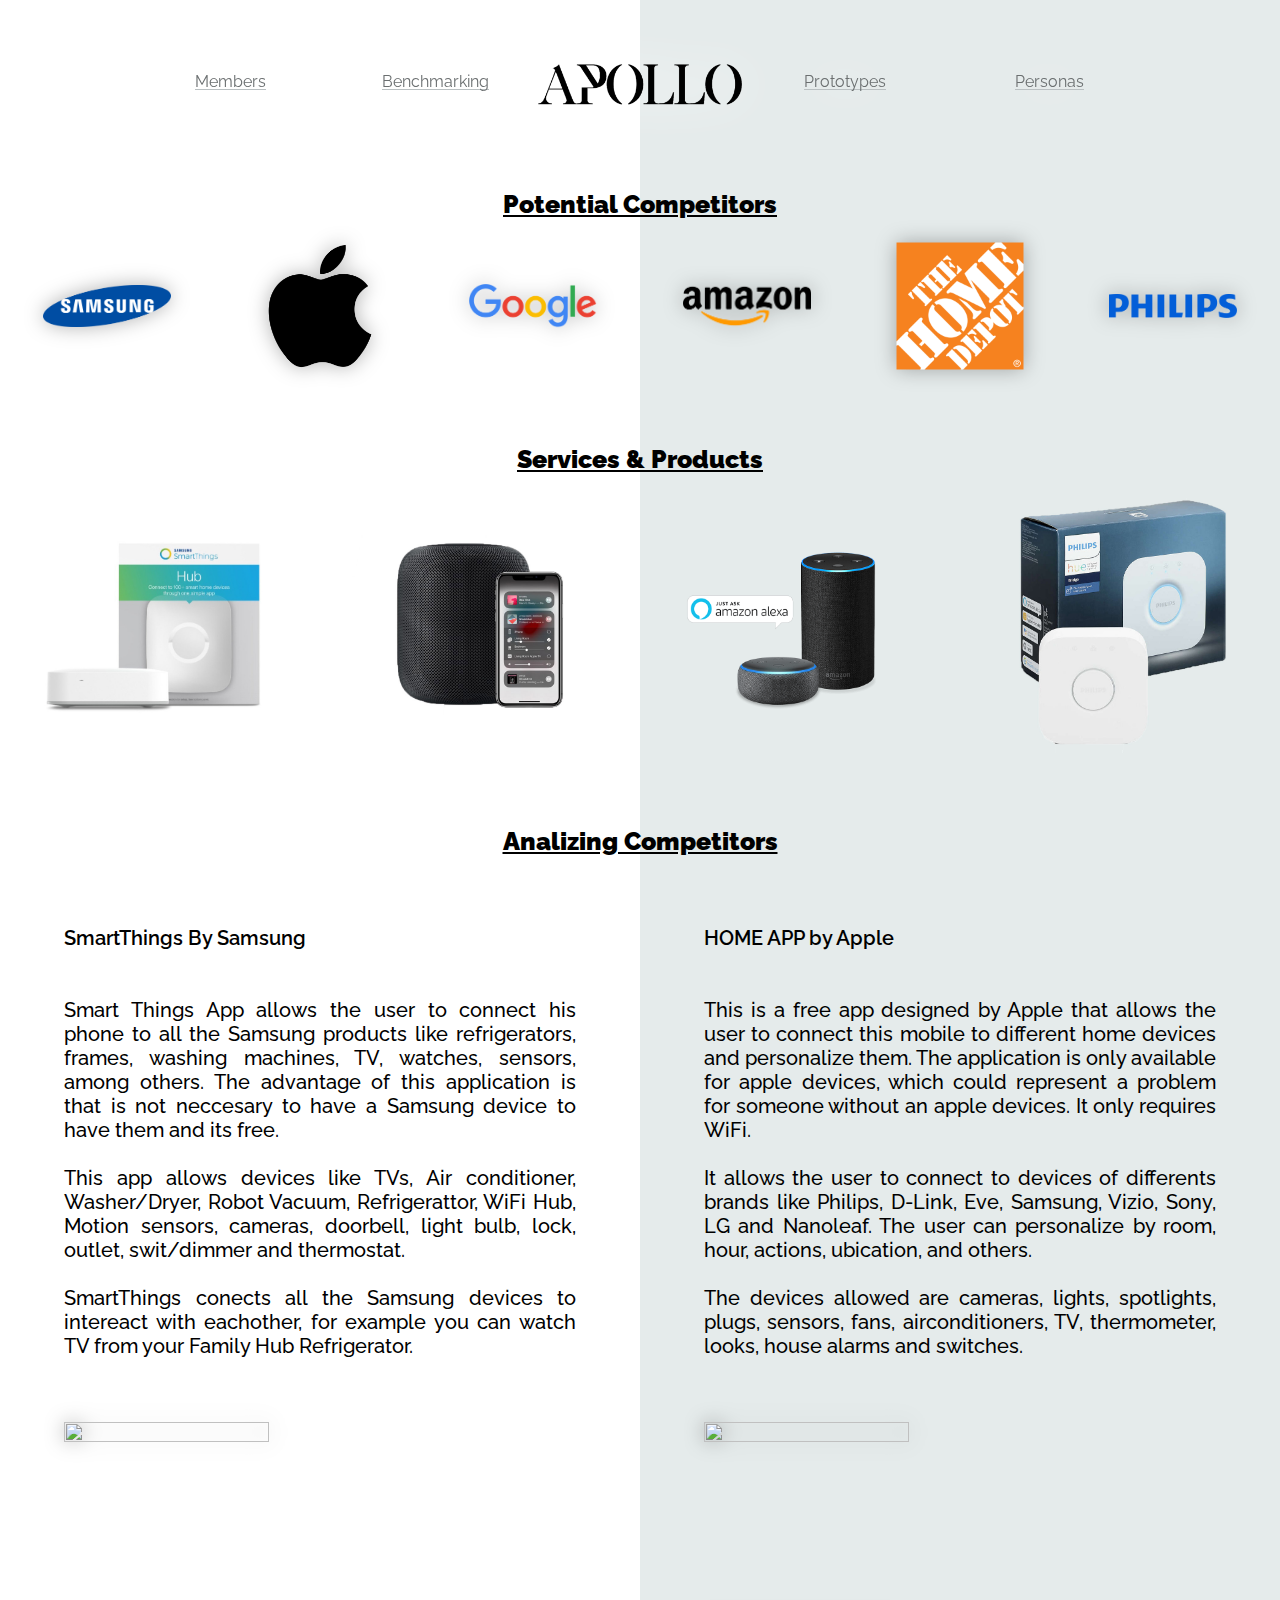
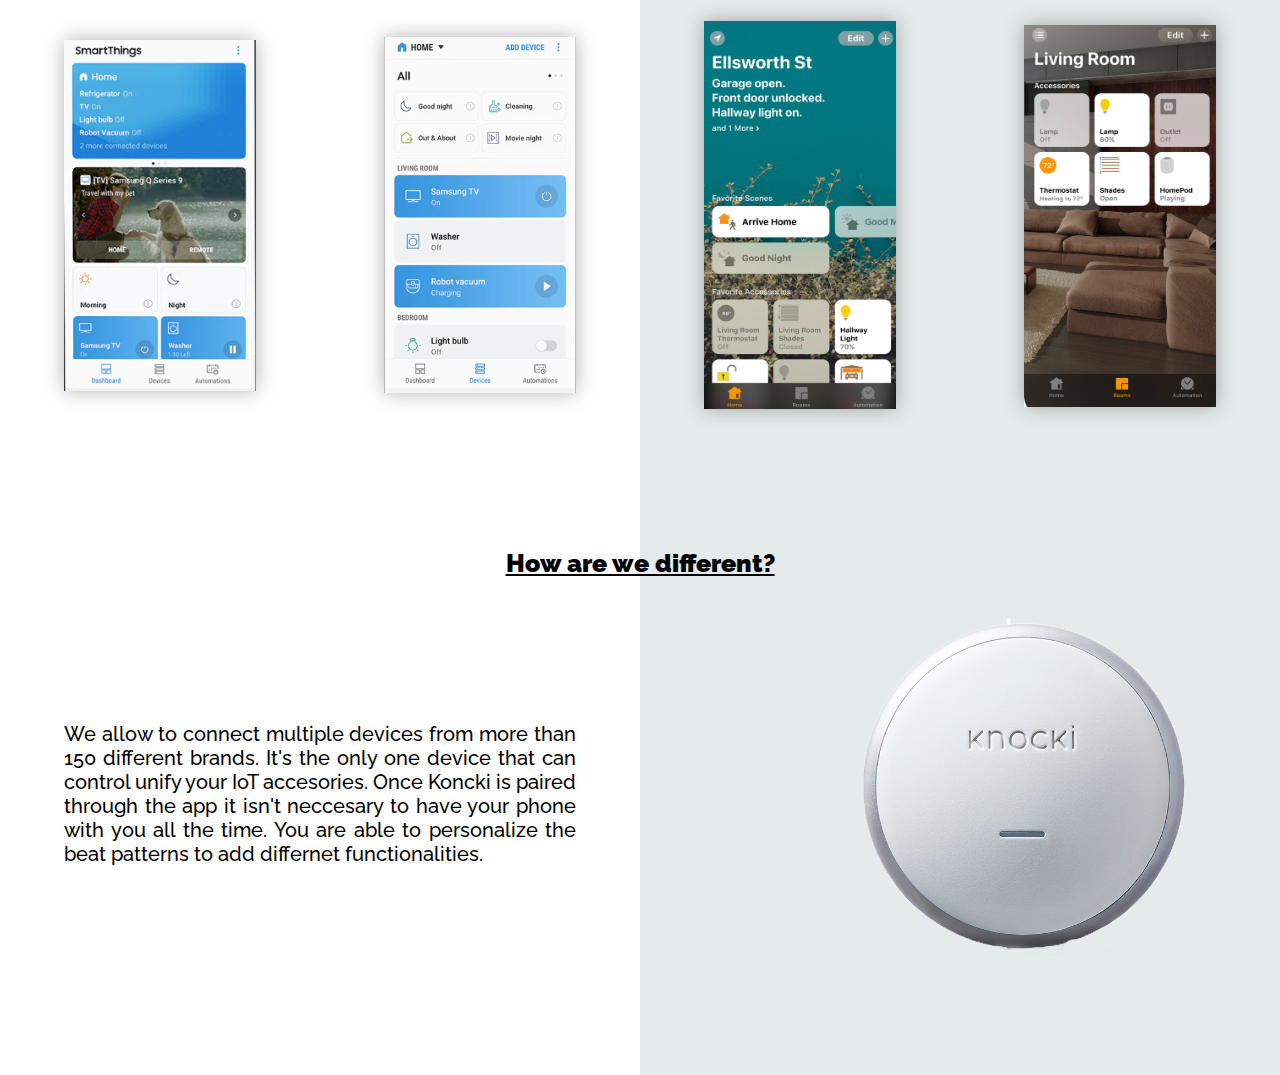
==== benchmarking.html @ 5284290f "Moved over from ITC-ITESM" ====
<!DOCTYPE html>
<html lang="en">

<head>
    <meta charset="UTF-8">
    <title>
        Apollo | Benchmarking
    </title>
    <link rel="icon" href="favicon.png">
    <style>
        @import url('https://fonts.googleapis.com/css?family=Raleway');

        /* http://meyerweb.com/eric/tools/css/reset/ 
   v2.0 | 20110126
   License: none (public domain)
*/

        html,
        body,
        div,
        span,
        applet,
        object,
        iframe,
        h1,
        h2,
        h3,
        h4,
        h5,
        h6,
        p,
        blockquote,
        pre,
        a,
        abbr,
        acronym,
        address,
        big,
        cite,
        code,
        del,
        dfn,
        em,
        img,
        ins,
        kbd,
        q,
        s,
        samp,
        small,
        strike,
        strong,
        sub,
        sup,
        tt,
        var,
        b,
        u,
        i,
        center,
        dl,
        dt,
        dd,
        ol,
        ul,
        li,
        fieldset,
        form,
        label,
        legend,
        table,
        caption,
        tbody,
        tfoot,
        thead,
        tr,
        th,
        td,
        article,
        aside,
        canvas,
        details,
        embed,
        figure,
        figcaption,
        footer,
        header,
        hgroup,
        menu,
        nav,
        output,
        ruby,
        section,
        summary,
        time,
        mark,
        audio,
        video {
            margin: 0;
            padding: 0;
            border: 0;
            font-size: 100%;
            font: inherit;
            vertical-align: baseline;
        }

        /* HTML5 display-role reset for older browsers */
        article,
        aside,
        details,
        figcaption,
        figure,
        footer,
        header,
        hgroup,
        menu,
        nav,
        section {
            display: block;
        }

        body {
            line-height: 1;
        }

        ol,
        ul {
            list-style: none;
        }

        blockquote,
        q {
            quotes: none;
        }

        blockquote:before,
        blockquote:after,
        q:before,
        q:after {
            content: '';
            content: none;
        }

        table {
            border-collapse: collapse;
            border-spacing: 0;
        }


        /*-------------------------------------------------------------------------------------------*/

        body {
            background-image: url('Background.png');
            background-position: center;
            background-repeat: repeat;
            position: relative;
            padding: 0px;
            margin: 0px;
            font-family: 'Raleway', sans-serif;
            z-index: -20000;
            background-size: 100% auto;

        }

        :root {
            --mainColor: #bac0c2;
        }

        .header {
            display: flex;
            flex-direction: row;
            justify-content: space-around;
            align-items: center;
            margin-top: 50px;
            margin-left: 10%;
            margin-right: 10%;
            font-family: 'Raleway', sans-serif;
            filter: drop-shadow(0px 0px 25px rgba(255, 255, 255, 1));
            z-index: 50;


        }


        a {
            color: #6b6f70;
            text-decoration: none;


        }


        p {
            background:
                linear-gradient(to bottom, var(--mainColor) 0%,
                var(--mainColor) 100%);
            background-position: 0 100%;
            background-repeat: repeat-x;
            background-size: 1px 1px;
            color: #6b6f70;
            text-decoration: none;
            transition: background-size .2s;

        }

        p:hover {
            background-size: 4px 50px;
        }

        .left {
            float: left;
            margin-top: 5%;
            margin-left: 5%;
        }

        .right {
            float: right;
            margin-top: 14%;
            margin-right: 5%;
        }


        .sticky {
            position: fixed;
            top: 0;
            width: 80%;
            filter: drop-shadow(0px 0px 25px rgba(255, 255, 255, 1));
        }



        .item {
            flex: 1;
            display: flex;
            justify-content: center;
        }

        .item:first-child>span {
            margin-right: auto;
        }

        .item:last-child>span {
            margin-left: auto;
        }

        .logo {
            align-content: center;
            z-index: 20000;
        }

        .brands {
            width: 10%;
            filter: drop-shadow(0px 0px 10px rgba(0, 0, 0, .3));
        }

        .pods {
            width: 20%;

        }

        .flexbrands {
            display: flex;
            flex-direction: row;
            justify-content: space-around;
            align-items: center;
            margin-top: 2%;


        }

        .titles {

            text-align: center;
            color: black;
            font-weight: 900;
            font-size: 25px;
            margin-top: 6%;
            text-decoration: underline;

        }

        .minititles {
            font-weight: 600;
        }

        .lefttxt {
            width: 40%;
            margin-left: 5%;
            font-size: 20px;
            text-align: justify;
            line-height: 120%;
            font-weight: 500;
        }

        .righttxt {
            width: 40%;
            margin-right: 5%;
            float: right;
            font-size: 20px;
            text-align: justify;
            line-height: 120%;
            font-weight: 500;
            position: relative;
            margin-top: 0;
        }

        .megaflex {
            display: flex;
            flex-direction: row;
            justify-content: space-between;
            align-items: center;
        }

        .Website {
            width: 40%;
            height: 40%;
            filter: drop-shadow(0px 0px 10px rgba(0, 0, 0, .3));
            padding: 5%;
        }

        .hvr-grow {
            display: inline-block;
            vertical-align: middle;
            -webkit-transform: perspective(1px) translateZ(0);
            transform: perspective(1px) translateZ(0);
            box-shadow: 0 0 1px rgba(0, 0, 0, 0);
            -webkit-transition-duration: 0.3s;
            transition-duration: 0.3s;
            -webkit-transition-property: transform;
            transition-property: transform;
        }

        .hvr-grow:hover,
        .hvr-grow:focus,
        .hvr-grow:active {
            -webkit-transform: scale(1.05);
            transform: scale(1.05);
        }

        .app {
            width: 15%;
            height: 15%;
            margin: 5%;
            filter: drop-shadow(0px 0px 10px rgba(0, 0, 0, .3));
        }

        .rightimage {
            width: 40%;
            height: 40%;


        }
    </style>

</head>

<body>
    <div class="header" id="myHeader">
        <a class="item" href="members.html">
            <p>Members</p>
        </a>
        <a class="item" href="benchmarking.html">
            <p>Benchmarking</p>
        </a>
        <a class="item" href="index.html">
            <img class="item logo" border="0" src="ApolloLogo.png" width="15%" height="15%">
        </a>
        <a class="item" href="prototypes.html">
            <p>Prototypes</p>
        </a>
        <a class="item" href="personas.html">
            <p>Personas</p>
        </a>
    </div>

    <h1 class="titles">Potential Competitors</h1>

    <div class="flexbrands">

        <img class="brands " src="img/Samsung logo.png">
        <img class="brands" src="img/Apple logo.png">
        <img class="brands" src="img/Google logo.png">
        <img class="brands" src="img/Amazon Logo.png">
        <img class="brands" src="img/Home Depot Logo.png">
        <img class="brands" src="img/Philips logo.png">
    </div>

    <h1 class="titles">Services & Products</h1>

    <div class="flexbrands">

        <img class="pods" src="img/Samsung Hub.jpg">
        <img class="pods" src="img/HomePod.jpg">
        <img class="pods" src="img/Amazon Echo.jpg">
        <img class="pods" src="img/Philips Hue.jpg">

    </div>
    <h1 class="titles">Analizing Competitors</h1>
    <div class="megaflex">

        <div class="lefttxt">
            <br>
            <br>
            <br>

            <h1 class="minititles">SmartThings By Samsung</h1>
            <br>
            <br>

            <h1>Smart Things App allows the user to connect his phone to all the Samsung products like refrigerators,
                frames, washing machines, TV, watches, sensors, among others.
                The advantage of this application is that is not neccesary to have a Samsung device to have them and
                its
                free.
                <br>
                <br>
                This app allows devices like TVs, Air conditioner, Washer/Dryer, Robot Vacuum, Refrigerattor,
                WiFi Hub, Motion sensors, cameras, doorbell, light bulb, lock, outlet, swit/dimmer and thermostat.
                <br>
                <br>
                SmartThings conects all the Samsung devices to intereact with eachother, for example you can watch
                TV from your Family Hub Refrigerator.
            </h1>
        </div>


        <div class="righttxt">
            <br>
            <br>
            <br>

            <h1 class="minititles">HOME APP by Apple</h1>
            <br>
            <br>

            <h1>This is a free app designed by Apple that allows the user to connect this mobile to different home
                devices and personalize them. The application is only available for apple devices, which could
                represent a problem for someone without an apple devices. It only requires WiFi.
                <br>
                <br>
                It allows the user to connect to devices of differents brands like Philips, D-Link, Eve, Samsung,
                Vizio, Sony, LG and Nanoleaf. The user can personalize by room, hour, actions, ubication, and
                others.
                <br>
                <br>
                The devices allowed are cameras, lights, spotlights, plugs, sensors, fans, airconditioners, TV,
                thermometer, looks, house alarms and switches.
            </h1>
        </div>
    </div>

    <div class="megaflex">
        <img class="Website hvr-grow" src="AppleWeb.png">
        <img class="Website hvr-grow" src="SamsungWeb.png">
    </div>
    <br>
    <br>
    <br>

    <div class="megaflex">

        <img class="app hvr-grow" src="img/Prod1-samsung.png">
        <img class="app hvr-grow" src="img/Prod2-samsung.png">

        <img class="app hvr-grow" src="img/prod1-app.jpg">
        <img class="app hvr-grow" src="img/prod2-app.jpg">

    </div>


    <h1 class="titles">How are we different?</h1>

    <div class="megaflex">
        <div class="lefttxt">



            <h1>We allow to connect multiple devices from more than 150
                different brands. It's the only one device that can control unify your IoT accesories. Once Koncki is
                paired through the app it isn't neccesary to have your phone with you all the time. You are able to
                personalize the beat patterns to add differnet functionalities.
            </h1>
        </div>


        <img class="rightimage" src="img/Kweb_home_product.png">
    </div>
    <br>
    <br>
    <br>
    <br>
    <script>
        window.onscroll = function () {
            myFunction()
        };

        var header = document.getElementById("myHeader");
        var sticky = header.offsetTop;

        function myFunction() {
            if (window.pageYOffset > sticky) {
                header.classList.add("sticky");
            } else {
                header.classList.remove("sticky");
            }
        }
    </script>



    </div>


</body>

</html>
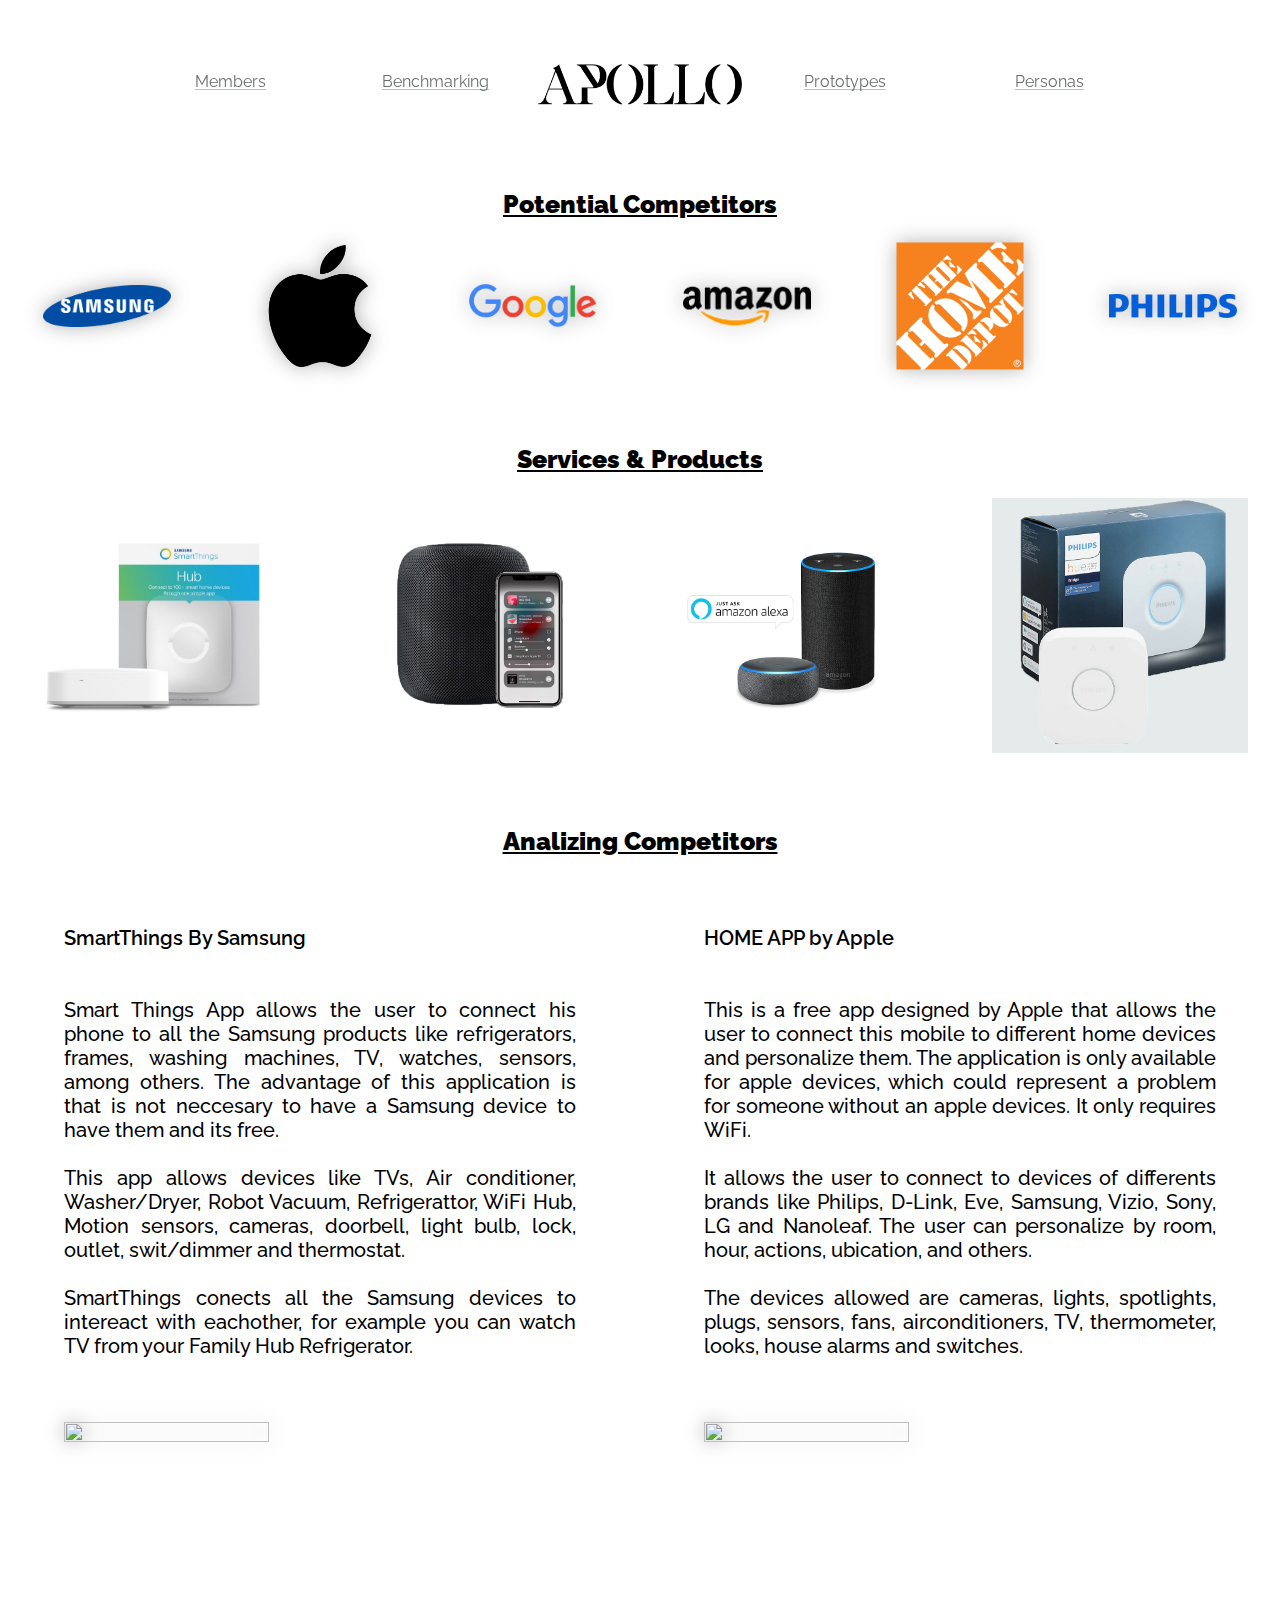
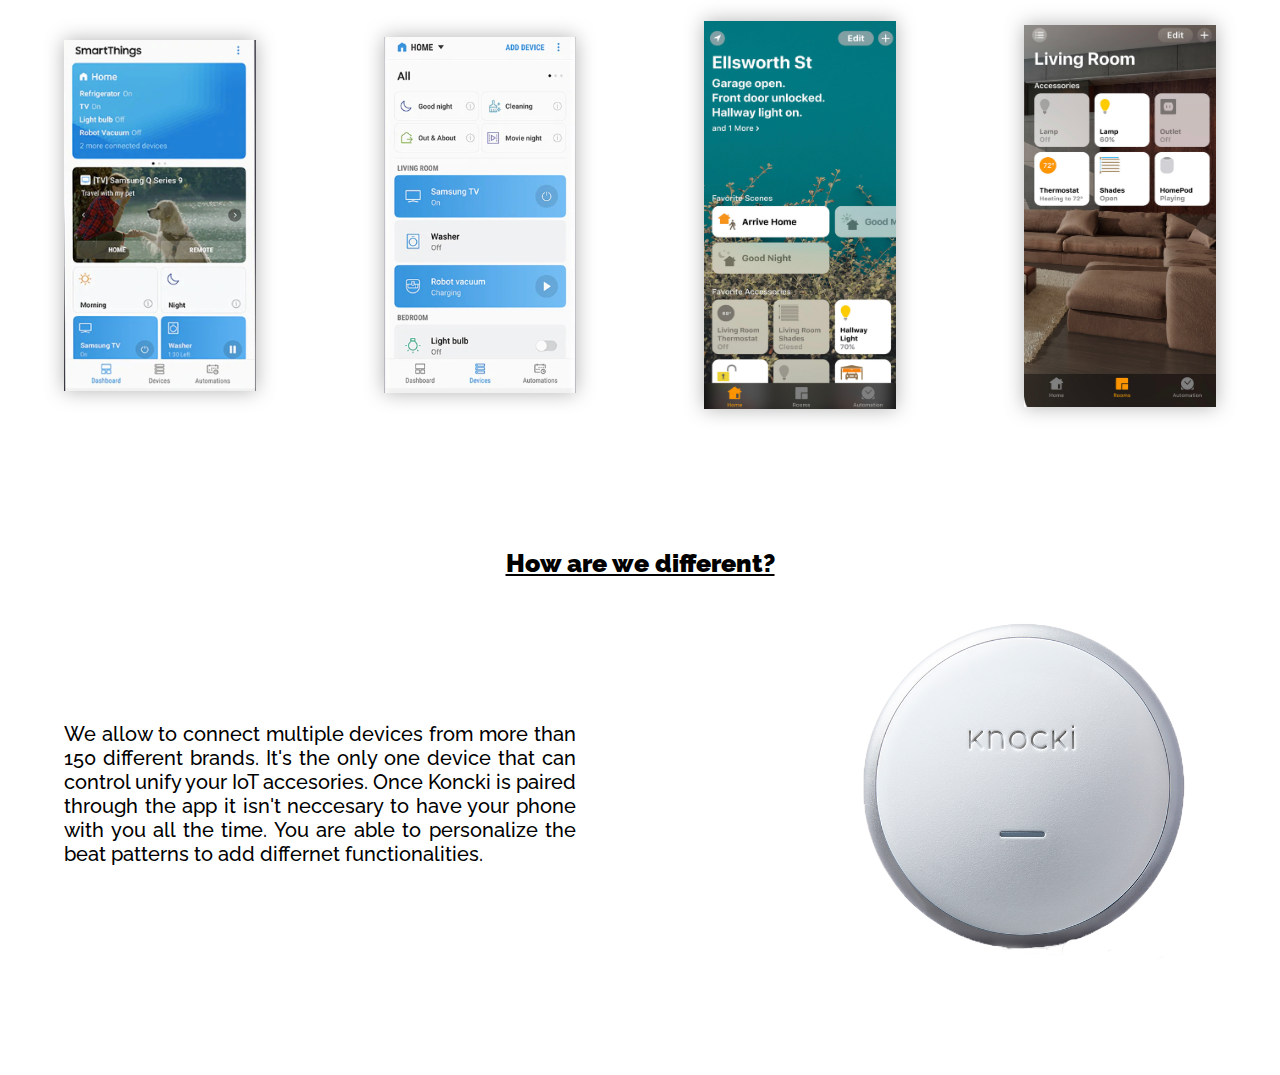
==== commit b844048f: "Sorted files" ====
--- a/benchmarking.html
+++ b/benchmarking.html
@@ -7,6 +7,7 @@
         Apollo | Benchmarking
     </title>
     <link rel="icon" href="favicon.png">
+    <meta name="viewport" content="width=device-width, initial-scale=1">
     <style>
         @import url('https://fonts.googleapis.com/css?family=Raleway');
 
@@ -171,9 +172,9 @@
             flex-direction: row;
             justify-content: space-around;
             align-items: center;
-            margin-top: 50px;
-            margin-left: 10%;
-            margin-right: 10%;
+            padding-top: 50px;
+            padding-left: 10%;
+            padding-right: 10%;
             font-family: 'Raleway', sans-serif;
             filter: drop-shadow(0px 0px 25px rgba(255, 255, 255, 1));
             z-index: 50;
@@ -224,7 +225,8 @@
             position: fixed;
             top: 0;
             width: 80%;
-            filter: drop-shadow(0px 0px 25px rgba(255, 255, 255, 1));
+            background: white;
+            background-size: 300%;
         }
 
 
@@ -363,7 +365,7 @@
             <p>Benchmarking</p>
         </a>
         <a class="item" href="index.html">
-            <img class="item logo" border="0" src="ApolloLogo.png" width="15%" height="15%">
+            <img class="item logo" border="0" src="img/ApolloLogo.png" width="15%" height="15%">
         </a>
         <a class="item" href="prototypes.html">
             <p>Prototypes</p>
@@ -450,8 +452,8 @@
     </div>
 
     <div class="megaflex">
-        <img class="Website hvr-grow" src="AppleWeb.png">
-        <img class="Website hvr-grow" src="SamsungWeb.png">
+        <img class="Website hvr-grow" src="img/AppleWeb.png">
+        <img class="Website hvr-grow" src="img/SamsungWeb.png">
     </div>
     <br>
     <br>
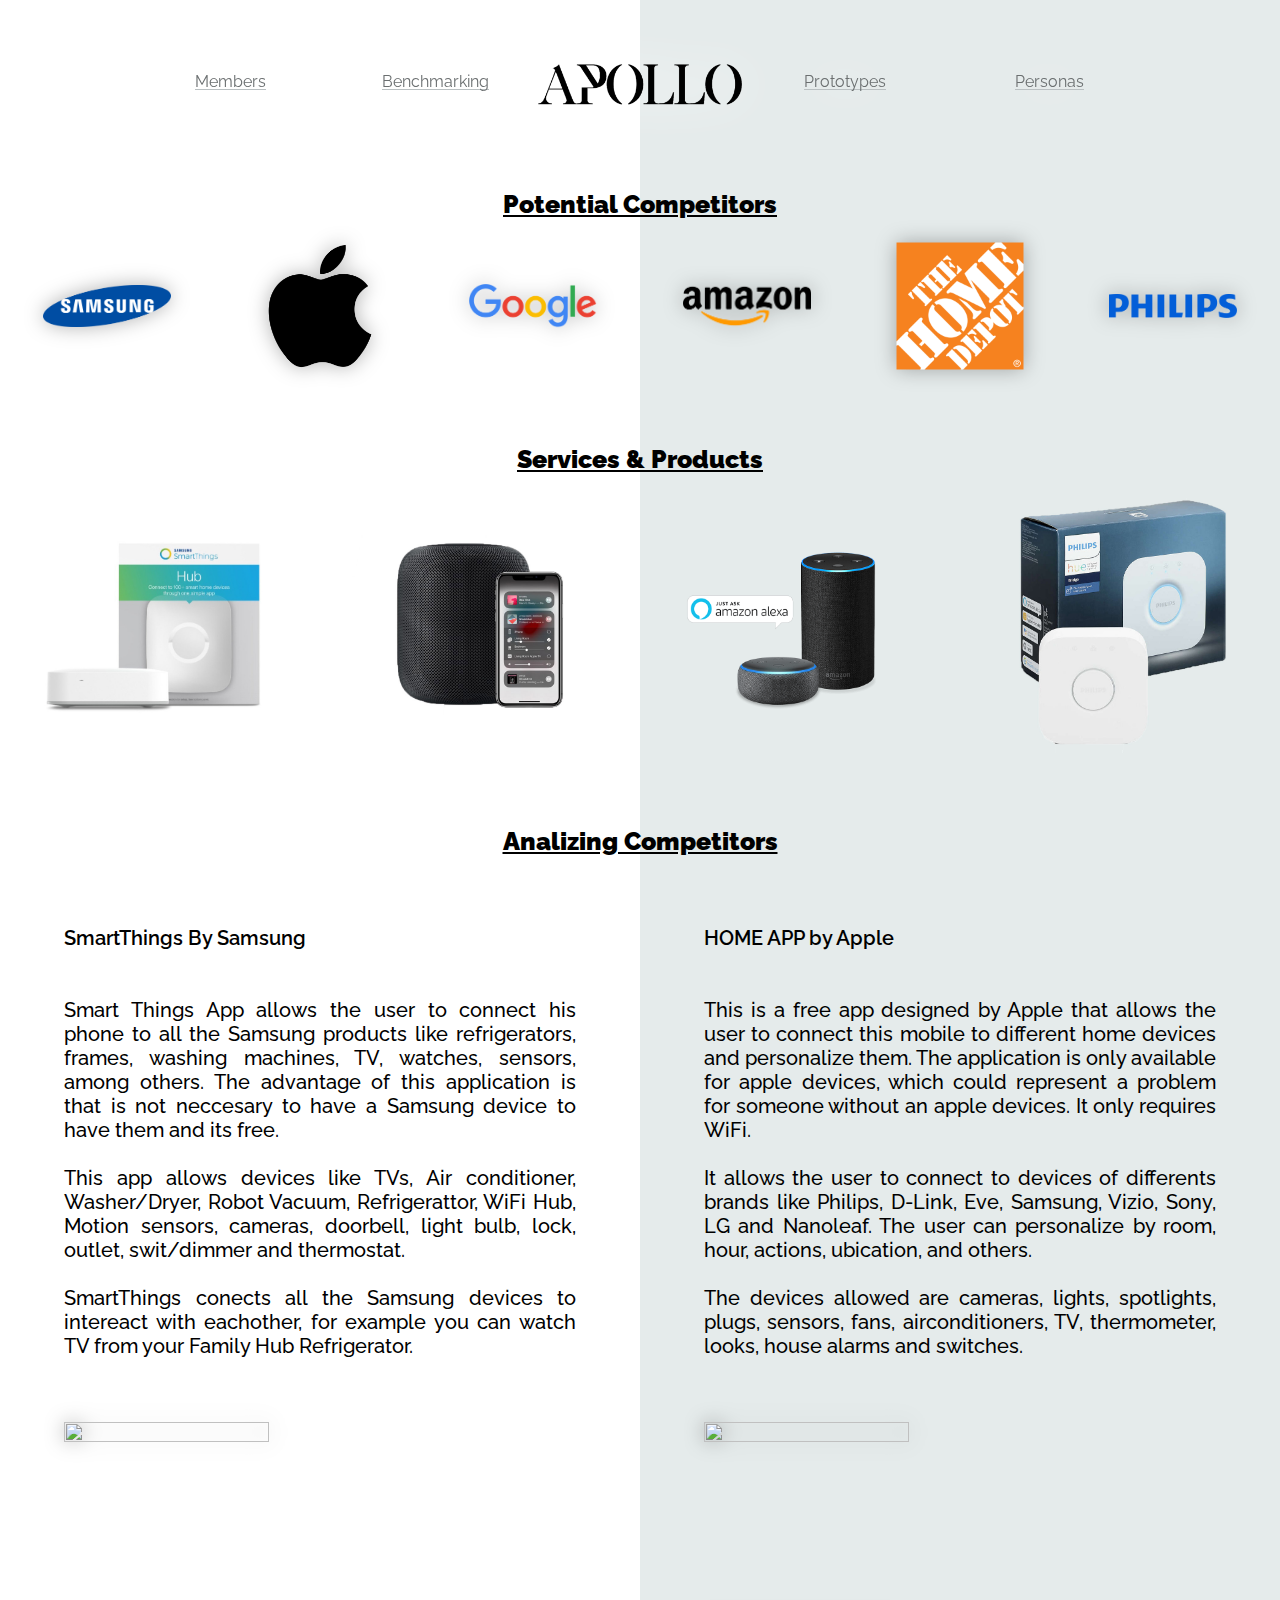
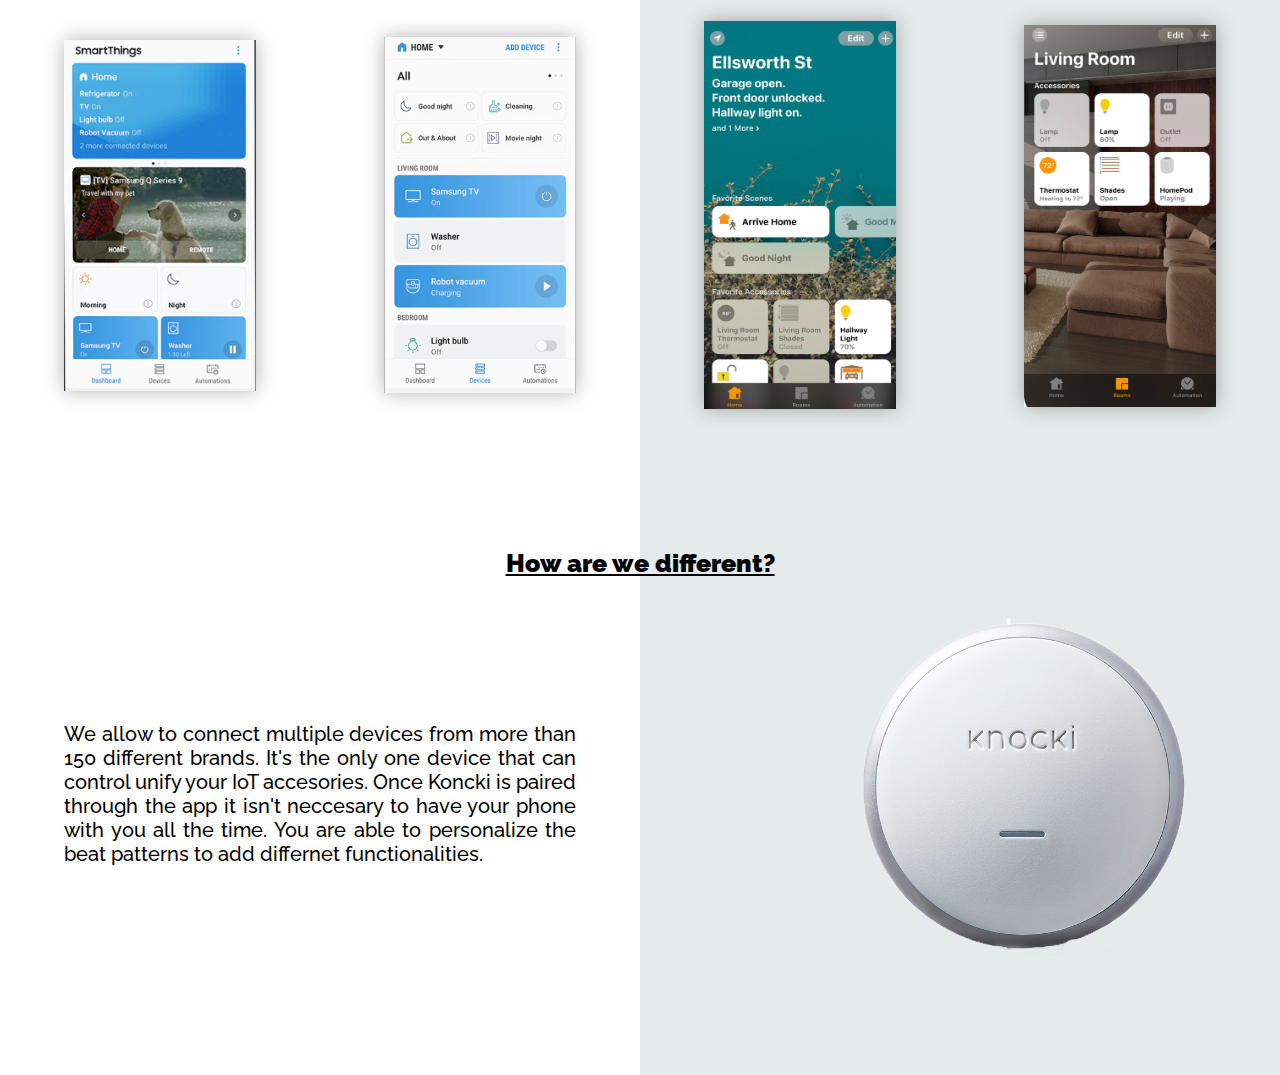
==== commit 14bf537a: "updated css" ====
--- a/benchmarking.html
+++ b/benchmarking.html
@@ -7,351 +7,10 @@
         Apollo | Benchmarking
     </title>
     <link rel="icon" href="favicon.png">
+    <link rel="stylesheet" href="CSS/benchmarking.css">
     <meta name="viewport" content="width=device-width, initial-scale=1">
     <style>
-        @import url('https://fonts.googleapis.com/css?family=Raleway');
 
-        /* http://meyerweb.com/eric/tools/css/reset/ 
-   v2.0 | 20110126
-   License: none (public domain)
-*/
-
-        html,
-        body,
-        div,
-        span,
-        applet,
-        object,
-        iframe,
-        h1,
-        h2,
-        h3,
-        h4,
-        h5,
-        h6,
-        p,
-        blockquote,
-        pre,
-        a,
-        abbr,
-        acronym,
-        address,
-        big,
-        cite,
-        code,
-        del,
-        dfn,
-        em,
-        img,
-        ins,
-        kbd,
-        q,
-        s,
-        samp,
-        small,
-        strike,
-        strong,
-        sub,
-        sup,
-        tt,
-        var,
-        b,
-        u,
-        i,
-        center,
-        dl,
-        dt,
-        dd,
-        ol,
-        ul,
-        li,
-        fieldset,
-        form,
-        label,
-        legend,
-        table,
-        caption,
-        tbody,
-        tfoot,
-        thead,
-        tr,
-        th,
-        td,
-        article,
-        aside,
-        canvas,
-        details,
-        embed,
-        figure,
-        figcaption,
-        footer,
-        header,
-        hgroup,
-        menu,
-        nav,
-        output,
-        ruby,
-        section,
-        summary,
-        time,
-        mark,
-        audio,
-        video {
-            margin: 0;
-            padding: 0;
-            border: 0;
-            font-size: 100%;
-            font: inherit;
-            vertical-align: baseline;
-        }
-
-        /* HTML5 display-role reset for older browsers */
-        article,
-        aside,
-        details,
-        figcaption,
-        figure,
-        footer,
-        header,
-        hgroup,
-        menu,
-        nav,
-        section {
-            display: block;
-        }
-
-        body {
-            line-height: 1;
-        }
-
-        ol,
-        ul {
-            list-style: none;
-        }
-
-        blockquote,
-        q {
-            quotes: none;
-        }
-
-        blockquote:before,
-        blockquote:after,
-        q:before,
-        q:after {
-            content: '';
-            content: none;
-        }
-
-        table {
-            border-collapse: collapse;
-            border-spacing: 0;
-        }
-
-
-        /*-------------------------------------------------------------------------------------------*/
-
-        body {
-            background-image: url('Background.png');
-            background-position: center;
-            background-repeat: repeat;
-            position: relative;
-            padding: 0px;
-            margin: 0px;
-            font-family: 'Raleway', sans-serif;
-            z-index: -20000;
-            background-size: 100% auto;
-
-        }
-
-        :root {
-            --mainColor: #bac0c2;
-        }
-
-        .header {
-            display: flex;
-            flex-direction: row;
-            justify-content: space-around;
-            align-items: center;
-            padding-top: 50px;
-            padding-left: 10%;
-            padding-right: 10%;
-            font-family: 'Raleway', sans-serif;
-            filter: drop-shadow(0px 0px 25px rgba(255, 255, 255, 1));
-            z-index: 50;
-
-
-        }
-
-
-        a {
-            color: #6b6f70;
-            text-decoration: none;
-
-
-        }
-
-
-        p {
-            background:
-                linear-gradient(to bottom, var(--mainColor) 0%,
-                var(--mainColor) 100%);
-            background-position: 0 100%;
-            background-repeat: repeat-x;
-            background-size: 1px 1px;
-            color: #6b6f70;
-            text-decoration: none;
-            transition: background-size .2s;
-
-        }
-
-        p:hover {
-            background-size: 4px 50px;
-        }
-
-        .left {
-            float: left;
-            margin-top: 5%;
-            margin-left: 5%;
-        }
-
-        .right {
-            float: right;
-            margin-top: 14%;
-            margin-right: 5%;
-        }
-
-
-        .sticky {
-            position: fixed;
-            top: 0;
-            width: 80%;
-            background: white;
-            background-size: 300%;
-        }
-
-
-
-        .item {
-            flex: 1;
-            display: flex;
-            justify-content: center;
-        }
-
-        .item:first-child>span {
-            margin-right: auto;
-        }
-
-        .item:last-child>span {
-            margin-left: auto;
-        }
-
-        .logo {
-            align-content: center;
-            z-index: 20000;
-        }
-
-        .brands {
-            width: 10%;
-            filter: drop-shadow(0px 0px 10px rgba(0, 0, 0, .3));
-        }
-
-        .pods {
-            width: 20%;
-
-        }
-
-        .flexbrands {
-            display: flex;
-            flex-direction: row;
-            justify-content: space-around;
-            align-items: center;
-            margin-top: 2%;
-
-
-        }
-
-        .titles {
-
-            text-align: center;
-            color: black;
-            font-weight: 900;
-            font-size: 25px;
-            margin-top: 6%;
-            text-decoration: underline;
-
-        }
-
-        .minititles {
-            font-weight: 600;
-        }
-
-        .lefttxt {
-            width: 40%;
-            margin-left: 5%;
-            font-size: 20px;
-            text-align: justify;
-            line-height: 120%;
-            font-weight: 500;
-        }
-
-        .righttxt {
-            width: 40%;
-            margin-right: 5%;
-            float: right;
-            font-size: 20px;
-            text-align: justify;
-            line-height: 120%;
-            font-weight: 500;
-            position: relative;
-            margin-top: 0;
-        }
-
-        .megaflex {
-            display: flex;
-            flex-direction: row;
-            justify-content: space-between;
-            align-items: center;
-        }
-
-        .Website {
-            width: 40%;
-            height: 40%;
-            filter: drop-shadow(0px 0px 10px rgba(0, 0, 0, .3));
-            padding: 5%;
-        }
-
-        .hvr-grow {
-            display: inline-block;
-            vertical-align: middle;
-            -webkit-transform: perspective(1px) translateZ(0);
-            transform: perspective(1px) translateZ(0);
-            box-shadow: 0 0 1px rgba(0, 0, 0, 0);
-            -webkit-transition-duration: 0.3s;
-            transition-duration: 0.3s;
-            -webkit-transition-property: transform;
-            transition-property: transform;
-        }
-
-        .hvr-grow:hover,
-        .hvr-grow:focus,
-        .hvr-grow:active {
-            -webkit-transform: scale(1.05);
-            transform: scale(1.05);
-        }
-
-        .app {
-            width: 15%;
-            height: 15%;
-            margin: 5%;
-            filter: drop-shadow(0px 0px 10px rgba(0, 0, 0, .3));
-        }
-
-        .rightimage {
-            width: 40%;
-            height: 40%;
-
-
-        }
     </style>
 
 </head>
--- a/CSS/benchmarking.css
+++ b/CSS/benchmarking.css
@@ -0,0 +1,343 @@
+@import url('https://fonts.googleapis.com/css?family=Raleway');
+
+/* http://meyerweb.com/eric/tools/css/reset/ 
+   v2.0 | 20110126
+   License: none (public domain)
+*/
+
+html,
+body,
+div,
+span,
+applet,
+object,
+iframe,
+h1,
+h2,
+h3,
+h4,
+h5,
+h6,
+p,
+blockquote,
+pre,
+a,
+abbr,
+acronym,
+address,
+big,
+cite,
+code,
+del,
+dfn,
+em,
+img,
+ins,
+kbd,
+q,
+s,
+samp,
+small,
+strike,
+strong,
+sub,
+sup,
+tt,
+var,
+b,
+u,
+i,
+center,
+dl,
+dt,
+dd,
+ol,
+ul,
+li,
+fieldset,
+form,
+label,
+legend,
+table,
+caption,
+tbody,
+tfoot,
+thead,
+tr,
+th,
+td,
+article,
+aside,
+canvas,
+details,
+embed,
+figure,
+figcaption,
+footer,
+header,
+hgroup,
+menu,
+nav,
+output,
+ruby,
+section,
+summary,
+time,
+mark,
+audio,
+video {
+    margin: 0;
+    padding: 0;
+    border: 0;
+    font-size: 100%;
+    font: inherit;
+    vertical-align: baseline;
+}
+
+/* HTML5 display-role reset for older browsers */
+article,
+aside,
+details,
+figcaption,
+figure,
+footer,
+header,
+hgroup,
+menu,
+nav,
+section {
+    display: block;
+}
+
+body {
+    line-height: 1;
+}
+
+ol,
+ul {
+    list-style: none;
+}
+
+blockquote,
+q {
+    quotes: none;
+}
+
+blockquote:before,
+blockquote:after,
+q:before,
+q:after {
+    content: '';
+    content: none;
+}
+
+table {
+    border-collapse: collapse;
+    border-spacing: 0;
+}
+
+
+/*-------------------------------------------------------------------------------------------*/
+
+body {
+    background-image: url('Background.png');
+    background-position: center;
+    background-repeat: repeat;
+    position: relative;
+    padding: 0px;
+    margin: 0px;
+    font-family: 'Raleway', sans-serif;
+    z-index: -20000;
+    background-size: 100% auto;
+
+}
+
+:root {
+    --mainColor: #bac0c2;
+}
+
+.header {
+    display: flex;
+    flex-direction: row;
+    justify-content: space-around;
+    align-items: center;
+    padding-top: 50px;
+    padding-left: 10%;
+    padding-right: 10%;
+    font-family: 'Raleway', sans-serif;
+    filter: drop-shadow(0px 0px 25px rgba(255, 255, 255, 1));
+    z-index: 50;
+
+
+}
+
+
+a {
+    color: #6b6f70;
+    text-decoration: none;
+
+
+}
+
+
+p {
+    background:
+        linear-gradient(to bottom, var(--mainColor) 0%,
+        var(--mainColor) 100%);
+    background-position: 0 100%;
+    background-repeat: repeat-x;
+    background-size: 1px 1px;
+    color: #6b6f70;
+    text-decoration: none;
+    transition: background-size .2s;
+
+}
+
+p:hover {
+    background-size: 4px 50px;
+}
+
+.left {
+    float: left;
+    margin-top: 5%;
+    margin-left: 5%;
+}
+
+.right {
+    float: right;
+    margin-top: 14%;
+    margin-right: 5%;
+}
+
+
+.sticky {
+    position: fixed;
+    top: 0;
+    width: 80%;
+    background: white;
+    background-size: 300%;
+}
+
+
+
+.item {
+    flex: 1;
+    display: flex;
+    justify-content: center;
+}
+
+.item:first-child>span {
+    margin-right: auto;
+}
+
+.item:last-child>span {
+    margin-left: auto;
+}
+
+.logo {
+    align-content: center;
+    z-index: 20000;
+}
+
+.brands {
+    width: 10%;
+    filter: drop-shadow(0px 0px 10px rgba(0, 0, 0, .3));
+}
+
+.pods {
+    width: 20%;
+
+}
+
+.flexbrands {
+    display: flex;
+    flex-direction: row;
+    justify-content: space-around;
+    align-items: center;
+    margin-top: 2%;
+
+
+}
+
+.titles {
+
+    text-align: center;
+    color: black;
+    font-weight: 900;
+    font-size: 25px;
+    margin-top: 6%;
+    text-decoration: underline;
+
+}
+
+.minititles {
+    font-weight: 600;
+}
+
+.lefttxt {
+    width: 40%;
+    margin-left: 5%;
+    font-size: 20px;
+    text-align: justify;
+    line-height: 120%;
+    font-weight: 500;
+}
+
+.righttxt {
+    width: 40%;
+    margin-right: 5%;
+    float: right;
+    font-size: 20px;
+    text-align: justify;
+    line-height: 120%;
+    font-weight: 500;
+    position: relative;
+    margin-top: 0;
+}
+
+.megaflex {
+    display: flex;
+    flex-direction: row;
+    justify-content: space-between;
+    align-items: center;
+}
+
+.Website {
+    width: 40%;
+    height: 40%;
+    filter: drop-shadow(0px 0px 10px rgba(0, 0, 0, .3));
+    padding: 5%;
+}
+
+.hvr-grow {
+    display: inline-block;
+    vertical-align: middle;
+    -webkit-transform: perspective(1px) translateZ(0);
+    transform: perspective(1px) translateZ(0);
+    box-shadow: 0 0 1px rgba(0, 0, 0, 0);
+    -webkit-transition-duration: 0.3s;
+    transition-duration: 0.3s;
+    -webkit-transition-property: transform;
+    transition-property: transform;
+}
+
+.hvr-grow:hover,
+.hvr-grow:focus,
+.hvr-grow:active {
+    -webkit-transform: scale(1.05);
+    transform: scale(1.05);
+}
+
+.app {
+    width: 15%;
+    height: 15%;
+    margin: 5%;
+    filter: drop-shadow(0px 0px 10px rgba(0, 0, 0, .3));
+}
+
+.rightimage {
+    width: 40%;
+    height: 40%;
+
+
+}